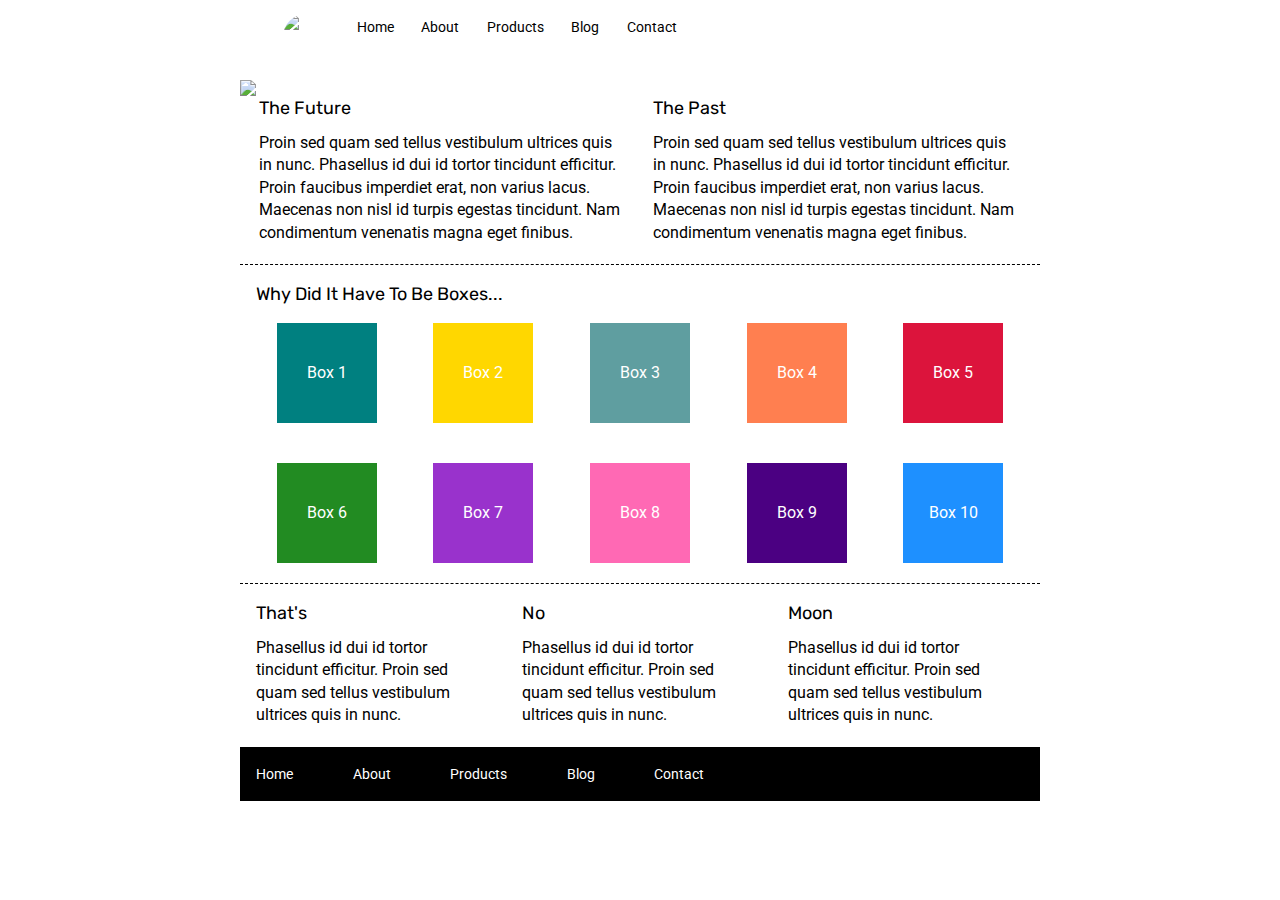
==== index.html @ 1054439e "started sprint" ====
<!doctype html>

<html lang="en">
<head>
  <meta charset="utf-8">

  <title>Sprint Challenge - Home</title>

  <link href="https://fonts.googleapis.com/css?family=Roboto|Rubik" rel="stylesheet">
  <link rel="stylesheet" href="css/index.css">

</head>

<body>
    <div class="container">

        <header>
            <nav>
                <a class="navbar-brand" href="/">
                    <div class="logo-image">
                          <img src="/img/lambda-black.png">
                    </div>
              </a>
                <a href="#">Home</a>
                <a href="/about.html">About</a>
                <a href="#">Products</a>
                <a href="#">Blog</a>
                <a href="#">Contact</a>
            </nav>
        </header>

        <img src="/img/jumbo.jpg">
   
        <section class="top-content">
            <div class="text-container">
                <h2>The Future</h2>
                <p>Proin sed quam sed tellus vestibulum ultrices quis in nunc. Phasellus id dui id tortor tincidunt efficitur. Proin faucibus imperdiet erat, non varius lacus. Maecenas non nisl id turpis egestas tincidunt. Nam condimentum venenatis magna eget finibus.</p>
            </div>
            <div class="text-container">
                <h2>The Past</h2>
                <p>Proin sed quam sed tellus vestibulum ultrices quis in nunc. Phasellus id dui id tortor tincidunt efficitur. Proin faucibus imperdiet erat, non varius lacus. Maecenas non nisl id turpis egestas tincidunt. Nam condimentum venenatis magna eget finibus.</p>
            </div>
        </section>
        
        <section class="middle-content">
        
            <h2>Why Did It Have To Be Boxes...</h2>
            
            <div class="boxes">
                <div class="box-1">Box 1</div>
                <div class="box-2">Box 2</div>
                <div class="box-3">Box 3</div>
                <div class="box-4">Box 4</div>
                <div class="box-5">Box 5</div>
                <div class="box-6">Box 6</div>
                <div class="box-7">Box 7</div>
                <div class="box-8">Box 8</div>
                <div class="box-9">Box 9</div>
                <div class="box-10">Box 10</div>
            </div>
        
        </section>

        <section class="bottom-content">

            <div class="text-container">
                <h2>That's</h2>
                <p>Phasellus id dui id tortor tincidunt efficitur. Proin sed quam sed tellus vestibulum ultrices quis in nunc.</p>
            </div>
            <div class="text-container">
                <h2>No</h2>
                <p>Phasellus id dui id tortor tincidunt efficitur. Proin sed quam sed tellus vestibulum ultrices quis in nunc.</p>
            </div>
            <div class="text-container">
                <h2>Moon</h2>
                <p>Phasellus id dui id tortor tincidunt efficitur. Proin sed quam sed tellus vestibulum ultrices quis in nunc.</p>
            </div>

        </section>
        
        <footer>
            <nav>
                <a href="#">Home</a>
                <a href="/about.html">About</a>
                <a href="#">Products</a>
                <a href="#">Blog</a>
                <a href="#">Contact</a>
            </nav>
        </footer>
    </div><!-- container -->        
</body>
</html>
---- css/index.css ----
/* http://meyerweb.com/eric/tools/css/reset/ 
   v2.0 | 20110126
   License: none (public domain)
*/

html, body, div, span, applet, object, iframe,
h1, h2, h3, h4, h5, h6, p, blockquote, pre,
a, abbr, acronym, address, big, cite, code,
del, dfn, em, img, ins, kbd, q, s, samp,
small, strike, strong, sub, sup, tt, var,
b, u, i, center,
dl, dt, dd, ol, ul, li,
fieldset, form, label, legend,
table, caption, tbody, tfoot, thead, tr, th, td,
article, aside, canvas, details, embed, 
figure, figcaption, footer, header, hgroup, 
menu, nav, output, ruby, section, summary,
time, mark, audio, video {
	margin: 0;
	padding: 0;
	border: 0;
	font-size: 100%;
	font: inherit;
	vertical-align: baseline;
}
/* HTML5 display-role reset for older browsers */
article, aside, details, figcaption, figure, 
footer, header, hgroup, menu, nav, section {
	display: block;
}
body {
	line-height: 1;
}
ol, ul {
	list-style: none;
}
blockquote, q {
	quotes: none;
}
blockquote:before, blockquote:after,
q:before, q:after {
	content: '';
	content: none;
}
table {
	border-collapse: collapse;
	border-spacing: 0;
}

* {
    box-sizing: border-box;
}

html, body {
    height: 100%;
    font-family: 'Roboto', sans-serif;
}

.logo-image{
    width: 46px;
    height: 46px;
    border-radius: 50%;
    overflow: hidden;
    margin-top: -6px;
}

header {
    width: 100%;
    background: white;
}

header nav {
    width: 60%;
    display: flex;
    flex-direction: center;
    justify-content: space-evenly;
    align-items: flex-start;
    padding: 20px 2%;
    font-size: 14px;
}

header nav a {
    color: black;
    text-decoration: none;
}

h1, h2, h3, h4, h5 {
    font-size: 18px;
    margin-bottom: 15px;
    font-family: 'Rubik', sans-serif;
}

p {
    line-height: 1.4;
}

.container {
    width: 800px;
    margin: 0 auto;
}
.container-about-page{
    width: 800px;
    margin: 0 auto;
}

.top-content {
    display: flex;
    flex-wrap: wrap;
    justify-content: space-evenly;
    margin-bottom: 20px;
    border-bottom: 1px dashed black;
}

.top-content .text-container {
    width: 48%;
    padding: 0 1%;
    padding-bottom: 20px;  
}

.middle-content {
    margin-bottom: 20px;
    border-bottom: 1px dashed black;
}

.middle-content h2 {
    padding: 0 2%;
    margin-bottom: 0;
}

.middle-content .boxes {
    display: flex;
    flex-wrap: wrap;
    justify-content: space-evenly;
}

.middle-content .boxes .box {
    width: 12.5%;
    height: 100px;
    background: black;
    margin: 20px 2.5%;
    color: white;
    display: flex;
    align-items: center;
    justify-content: center;
}
.box-1 {
    background-color: teal;
    width: 12.5%;
    height: 100px;
    margin: 20px 2.5%;
    color: white;
    display: flex;
    align-items: center;
    justify-content: center;
}
.box-2 {
    background-color: gold;
    width: 12.5%;
    height: 100px;
    margin: 20px 2.5%;
    color: white;
    display: flex;
    align-items: center;
    justify-content: center
}
.box-3 {
    background-color: cadetblue;
    width: 12.5%;
    height: 100px;
    margin: 20px 2.5%;
    color: white;
    display: flex;
    align-items: center;
    justify-content: center
}
.box-4 {
    background-color: coral;
    width: 12.5%;
    height: 100px;
    margin: 20px 2.5%;
    color: white;
    display: flex;
    align-items: center;
    justify-content: center
}
.box-5 {
    background-color: crimson;
    width: 12.5%;
    height: 100px;
    margin: 20px 2.5%;
    color: white;
    display: flex;
    align-items: center;
    justify-content: center
}
.box-6 {
    background-color: forestgreen;
    width: 12.5%;
    height: 100px;
    margin: 20px 2.5%;
    color: white;
    display: flex;
    align-items: center;
    justify-content: center
}
.box-7 {
    background-color: darkorchid;
    width: 12.5%;
    height: 100px;
    margin: 20px 2.5%;
    color: white;
    display: flex;
    align-items: center;
    justify-content: center
}
.box-8 {
    background-color: hotpink;
    width: 12.5%;
    height: 100px;
    margin: 20px 2.5%;
    color: white;
    display: flex;
    align-items: center;
    justify-content: center
}
.box-9 {
    background-color: indigo;
    width: 12.5%;
    height: 100px;
    margin: 20px 2.5%;
    color: white;
    display: flex;
    align-items: center;
    justify-content: center
}
.box-10 {
    background-color: dodgerblue;
    width: 12.5%;
    height: 100px;
    margin: 20px 2.5%;
    color: white;
    display: flex;
    align-items: center;
    justify-content: center
}



.bottom-content {
    display: flex;
    margin: 0 2% 20px;
    justify-content: space-around;
}

.bottom-content .text-container {
    padding-right: 4%;
}

.bottom-content .text-container:last-child {
    padding-right: 0;
}

footer {
    width: 100%;
    background: black;
}

footer nav {
    width: 60%;
    display: flex;
    justify-content: space-between;
    align-items: center;
    padding: 20px 2%;
    font-size: 14px;
}

footer nav a {
    color: white;
    text-decoration: none;
}
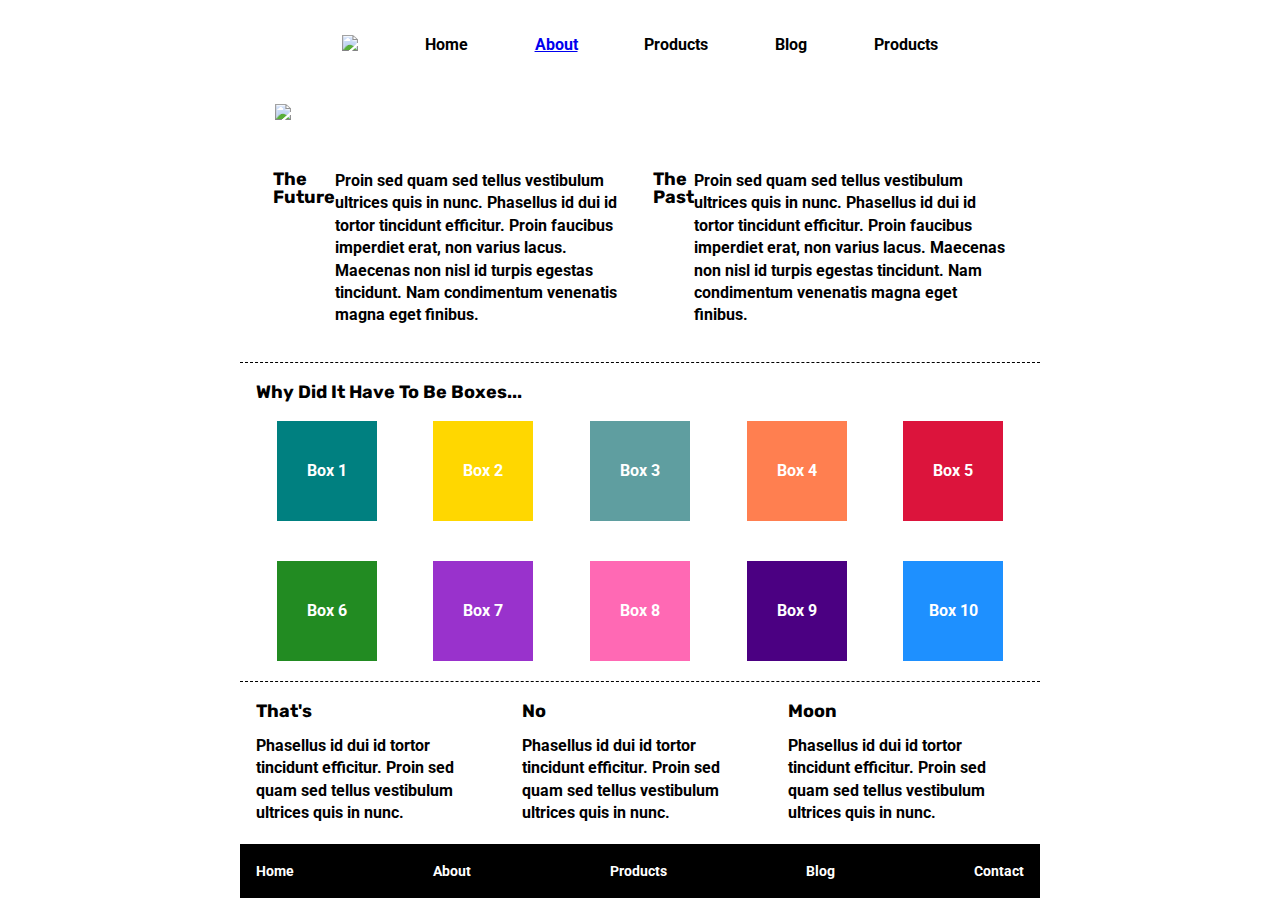
==== commit 15f6aa28: "finished sprint" ====
--- a/index.html
+++ b/index.html
@@ -13,23 +13,30 @@
 
 <body>
     <div class="container">
+        <div class="navbar">
+            <div>
+                <img src="img/lambda-black.png">
+            </div>
+        <div class="navbutton">
+            <a>Home</a>
+        </div>
+        <div class="navbutton">
+            <a href="about.html">About</a>
+        </div>
+        <div class="navbutton">
+            <a>Products</a>
+        </div>
+        <div class="navbutton">
+            <a>Blog</a>
+        </div>
+        <div class="navbutton">
+            <a>Products</a>
+        </div>
+        </div>
 
-        <header>
-            <nav>
-                <a class="navbar-brand" href="/">
-                    <div class="logo-image">
-                          <img src="/img/lambda-black.png">
-                    </div>
-              </a>
-                <a href="#">Home</a>
-                <a href="/about.html">About</a>
-                <a href="#">Products</a>
-                <a href="#">Blog</a>
-                <a href="#">Contact</a>
-            </nav>
-        </header>
-
-        <img src="/img/jumbo.jpg">
+        <div class=index-top-img>
+            <img src="img/jumbo.jpg">
+        </div>
    
         <section class="top-content">
             <div class="text-container">
@@ -58,7 +65,6 @@
                 <div class="box-9">Box 9</div>
                 <div class="box-10">Box 10</div>
             </div>
-        
         </section>
 
         <section class="bottom-content">
@@ -81,7 +87,7 @@
         <footer>
             <nav>
                 <a href="#">Home</a>
-                <a href="/about.html">About</a>
+                <a href="#">About</a>
                 <a href="#">Products</a>
                 <a href="#">Blog</a>
                 <a href="#">Contact</a>
--- a/css/index.css
+++ b/css/index.css
@@ -29,7 +29,8 @@
 	display: block;
 }
 body {
-	line-height: 1;
+    line-height: 1;
+    font-weight: bold;
 }
 ol, ul {
 	list-style: none;
@@ -90,6 +91,26 @@
     font-family: 'Rubik', sans-serif;
 }
 
+.navbar {
+    display: flex;
+    margin: 20px;
+    padding: 15px;
+    justify-content: space-evenly;
+}
+
+.navbutton {
+    display: flex;
+    justify-content: center;
+    align-items: center;
+    text-decoration: none;
+}
+
+.index-top-img {
+    display: flex;
+    margin: 20px;
+    padding: 15px;
+}
+
 p {
     line-height: 1.4;
 }
@@ -97,6 +118,7 @@
 .container {
     width: 800px;
     margin: 0 auto;
+    
 }
 .container-about-page{
     width: 800px;
@@ -108,10 +130,12 @@
     flex-wrap: wrap;
     justify-content: space-evenly;
     margin-bottom: 20px;
+    padding: 15px;
     border-bottom: 1px dashed black;
 }
 
 .top-content .text-container {
+    display: flex;
     width: 48%;
     padding: 0 1%;
     padding-bottom: 20px;  
@@ -266,7 +290,7 @@
 }
 
 footer nav {
-    width: 60%;
+    width: 100%;
     display: flex;
     justify-content: space-between;
     align-items: center;
@@ -277,4 +301,23 @@
 footer nav a {
     color: white;
     text-decoration: none;
-}+}
+.div1 {
+    display: flex;
+    flex-direction: row;
+    border-bottom: dashed black;
+    width: 50%;
+    flex-wrap: wrap;
+    margin: 10px;
+    padding: 10px;
+}
+
+.button {
+   border-radius: 50px; 
+}
+.closing {
+    margin: 10px;
+    padding: 15px;
+}
+
+
